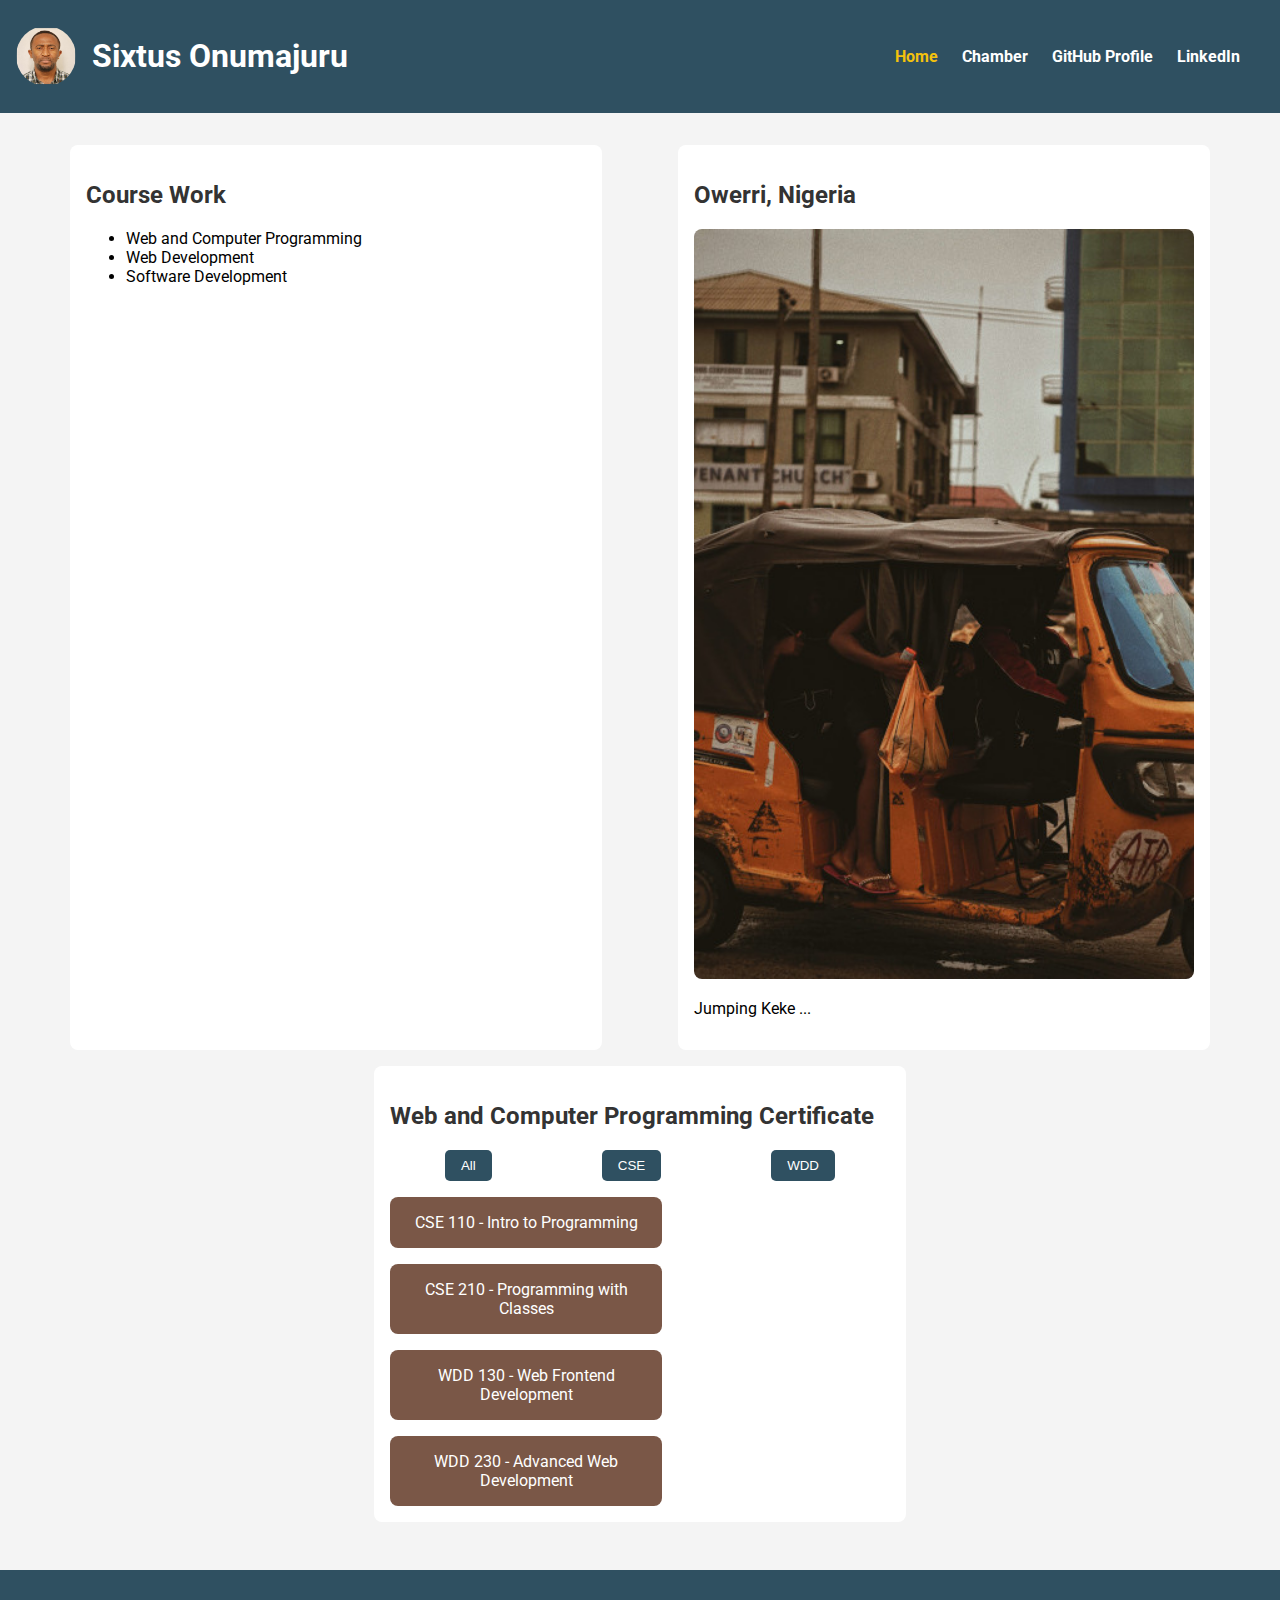
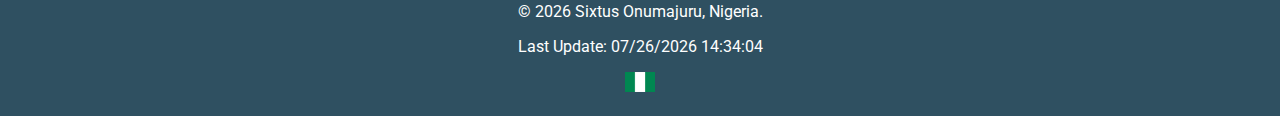
==== index.html @ 061f880b "added course home page assignment" ====
<!DOCTYPE html>
<html lang="en">
<head>
    <meta charset="UTF-8">
    <meta name="viewport" content="width=device-width, initial-scale=1.0">
    <meta name="description" content="Course homepage for Web and Computer Programming certificates.">
    <meta name="author" content="Sixtus Onumajuru">
    <title>Course Homepage - Sixtus Onumajuru</title>
    <link rel="stylesheet" href="styles/main.css">
    <link href="https://fonts.googleapis.com/css2?family=Roboto:wght@400;700&display=swap" rel="stylesheet">
    <script src="scripts/main.js" defer></script>
</head>
<body>
    <header>
        <div class="header-content">
            <img src="images/jiggy.png" alt="Profile Picture of Sixtus Onumajuru" class="profile-img">
            <h1>Sixtus Onumajuru</h1>
        </div>
        <nav>
            <ul class="nav-menu">
                <li><a href="index.html" class="active">Home</a></li>
                <li><a href="#">Chamber</a></li>
                <li><a href="https://github.com/jiggabyte">GitHub Profile</a></li>
                <li><a href="https://linkedin.com/in/sixtusonuma213">LinkedIn</a></li>
            </ul>
            <button class="menu-toggle" aria-label="Toggle Navigation">&#9776;</button>
        </nav>
    </header>
    
    <main>
        <section class="course-work">
            <h2>Course Work</h2>
            <ul>
                <li>Web and Computer Programming</li>
                <li>Web Development</li>
                <li>Software Development</li>
            </ul>
        </section>
        
        <section class="highlighted-location">
            <h2>Owerri, Nigeria</h2>
            <img src="images/keke.jpg" alt="Jumping keke in Owerri, Nigeria">
            <p>Jumping Keke ...</p>
        </section>
        
        <section class="certificate">
            <h2>Web and Computer Programming Certificate</h2>
            <div class="course-filters">
                <button id="show-all">All</button>
                <button id="show-cse">CSE</button>
                <button id="show-wdd">WDD</button>
            </div>
            <div id="course-list" class="course-list">
                <!-- Course cards generated by JavaScript -->
            </div>
        </section>
    </main>

    <footer>
        <p>&copy; <span id="currentyear"></span> Sixtus Onumajuru, Nigeria.</p>
        <p id="lastModified">Last Update: </p>
        <img src="images/naija.png" alt="Nigerian Flag">
    </footer>
</body>
</html>
---- styles/main.css ----
/* Global styles */
body {
    font-family: 'Roboto', sans-serif;
    margin: 0;
    padding: 0;
    box-sizing: border-box;
    background-color: #f4f4f4;
}

h1, h2 {
    font-weight: 700;
    color: #333;
}

/* Header styles */
header {
    background-color: #2f5061;
    padding: 1rem;
    display: flex;
    justify-content: space-between;
    align-items: center;
}

.header-content {
    display: flex;
    align-items: center;
}

.profile-img {
    width: 60px;
    height: 60px;
    border-radius: 50%;
    margin-right: 1rem;
}

h1 {
    color: white;
}

.nav-menu {
    list-style: none;
    display: flex;
    margin: 0;
}

.nav-menu li {
    margin-right: 1.5rem;
}

.nav-menu a {
    text-decoration: none;
    color: white;
    font-weight: 700;
}

.nav-menu a.active {
    color: #f4c20d;
}

.menu-toggle {
    display: none;
    background: none;
    border: none;
    color: white;
    font-size: 2rem;
}

/* Main Content */
main {
    display: flex;
    flex-wrap: wrap;
    justify-content: space-around;
    padding: 2rem;
}

.course-work, .highlighted-location, .certificate {
    background-color: white;
    padding: 1rem;
    border-radius: 8px;
    margin-bottom: 1rem;
    width: 100%;
    max-width: 500px;
}

.highlighted-location img {
    width: 100%;
    height: auto;
    border-radius: 8px;
}

/* Certificate section */
.course-filters {
    display: flex;
    justify-content: space-around;
    margin-bottom: 1rem;
}

button {
    padding: 0.5rem 1rem;
    background-color: #2f5061;
    color: white;
    border: none;
    border-radius: 5px;
}

.course-list {
    display: flex;
    flex-wrap: wrap;
    gap: 1rem;
}

.course-list div {
    padding: 1rem;
    border-radius: 8px;
    background-color: #7a5747;
    color: white;
    width: 48%;
    text-align: center;
}

/* Completed courses */
.completed {
    background-color: #aaa;
}

/* Footer styles */
footer {
    background-color: #2f5061;
    color: white;
    text-align: center;
    padding: 1rem;
}

footer img {
    width: 30px;
    height: auto;
    display: block;
    margin: 0.5rem auto;
}

/* Mobile Styles */
@media (max-width: 768px) {
    header {
        flex-direction: column;
    }

    .nav-menu {
        flex-direction: column;
        display: none;
    }

    .nav-menu.active {
        display: flex;
    }

    .menu-toggle {
        display: block;
    }

    .course-list div {
        width: 100%;
    }
}
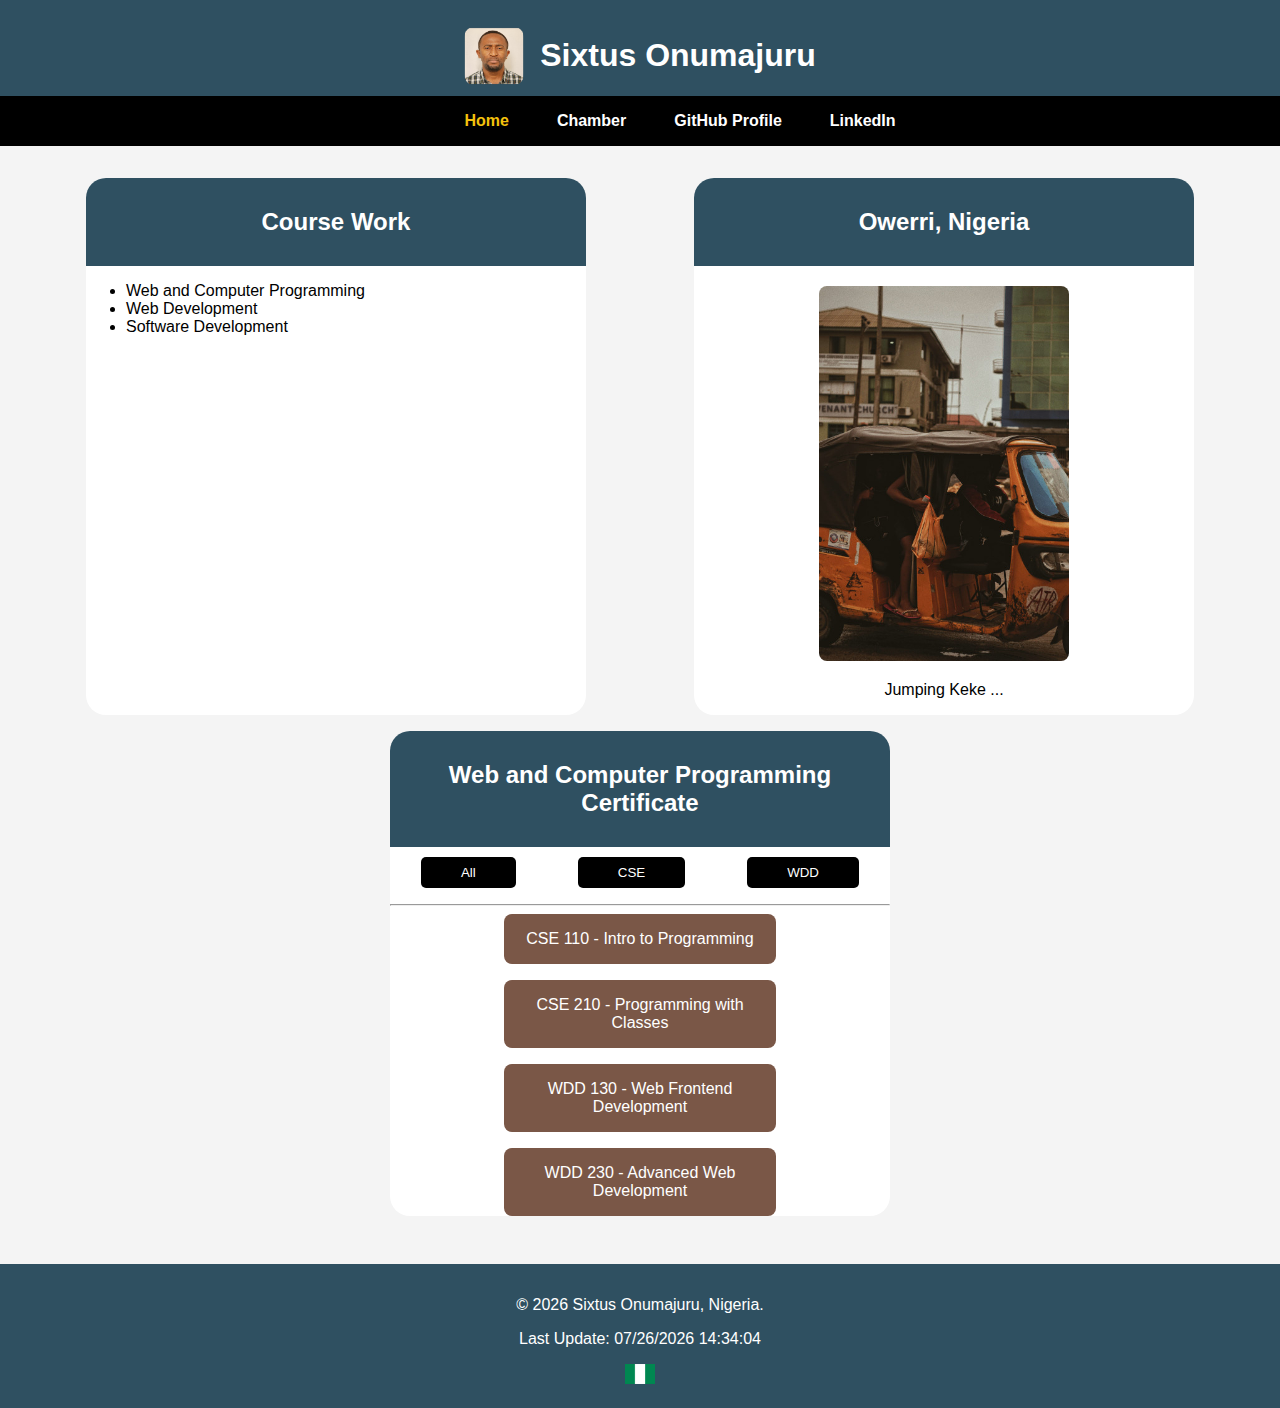
==== commit 47533d0c: "added more updates" ====
--- a/index.html
+++ b/index.html
@@ -7,7 +7,7 @@
     <meta name="author" content="Sixtus Onumajuru">
     <title>Course Homepage - Sixtus Onumajuru</title>
     <link rel="stylesheet" href="styles/main.css">
-    <link href="https://fonts.googleapis.com/css2?family=Roboto:wght@400;700&display=swap" rel="stylesheet">
+    <link href="https://fonts.googleapis.com/css2?family=Roboto:wght@400;700&display=swap" rel="preconnect">
     <script src="scripts/main.js" defer></script>
 </head>
 <body>
@@ -29,7 +29,10 @@
     
     <main>
         <section class="course-work">
-            <h2>Course Work</h2>
+            <div>
+                <h2>Course Work</h2>
+            </div>
+            
             <ul>
                 <li>Web and Computer Programming</li>
                 <li>Web Development</li>
@@ -38,18 +41,25 @@
         </section>
         
         <section class="highlighted-location">
-            <h2>Owerri, Nigeria</h2>
+            <div>
+                <h2>Owerri, Nigeria</h2>
+            </div>
+            
             <img src="images/keke.jpg" alt="Jumping keke in Owerri, Nigeria">
             <p>Jumping Keke ...</p>
         </section>
         
         <section class="certificate">
-            <h2>Web and Computer Programming Certificate</h2>
+            <div class="certificate-title">
+                <h2>Web and Computer Programming Certificate</h2>
+            </div>
+           
             <div class="course-filters">
                 <button id="show-all">All</button>
                 <button id="show-cse">CSE</button>
                 <button id="show-wdd">WDD</button>
             </div>
+            <hr>
             <div id="course-list" class="course-list">
                 <!-- Course cards generated by JavaScript -->
             </div>
--- a/styles/main.css
+++ b/styles/main.css
@@ -1,4 +1,6 @@
 /* Global styles */
+
+
 body {
     font-family: 'Roboto', sans-serif;
     margin: 0;
@@ -15,8 +17,9 @@
 /* Header styles */
 header {
     background-color: #2f5061;
-    padding: 1rem;
-    display: flex;
+    padding: 1rem 0 0 0;
+    display: flex;
+    flex-direction: column;
     justify-content: space-between;
     align-items: center;
 }
@@ -29,22 +32,30 @@
 .profile-img {
     width: 60px;
     height: 60px;
-    border-radius: 50%;
+    border-radius: 20%;
     margin-right: 1rem;
 }
 
 h1 {
     color: white;
+}
+
+nav {
+    width: 100%;
 }
 
 .nav-menu {
     list-style: none;
     display: flex;
     margin: 0;
+    justify-content: center;
+    align-items: center;
+    width: 100%;
+    background-color: #000000;
 }
 
 .nav-menu li {
-    margin-right: 1.5rem;
+    margin: 1rem 1.5rem 1rem 1.5rem;
 }
 
 .nav-menu a {
@@ -73,19 +84,39 @@
     padding: 2rem;
 }
 
+
+.course-work div, .highlighted-location div, .certificate-title {
+    background-color: #2f5061;
+    padding: 10px;
+    margin-bottom: 0;    
+    max-width: auto;
+    border-top-left-radius: 20px;
+    border-top-right-radius: 20px;
+}
+
+.course-work h2, .highlighted-location h2, .certificate-title h2 {
+    text-align: center;
+    color: #ffffff;
+}
+
 .course-work, .highlighted-location, .certificate {
     background-color: white;
-    padding: 1rem;
-    border-radius: 8px;
+    border-radius: 20px;
     margin-bottom: 1rem;
     width: 100%;
     max-width: 500px;
 }
 
 .highlighted-location img {
-    width: 100%;
-    height: auto;
+    display: block;
+    width: 50%;
+    height: 70%;
+    margin: 20px auto;
     border-radius: 8px;
+}
+
+.highlighted-location p {
+    text-align: center;
 }
 
 /* Certificate section */
@@ -96,17 +127,19 @@
 }
 
 button {
-    padding: 0.5rem 1rem;
-    background-color: #2f5061;
+    padding: 0.5rem 2.5rem;
+    background-color: #000000;
     color: white;
     border: none;
     border-radius: 5px;
+    margin-top: 10px;
 }
 
 .course-list {
     display: flex;
     flex-wrap: wrap;
     gap: 1rem;
+    justify-content: center;
 }
 
 .course-list div {
@@ -120,7 +153,7 @@
 
 /* Completed courses */
 .completed {
-    background-color: #aaa;
+    background-color: green;
 }
 
 /* Footer styles */
@@ -149,6 +182,10 @@
         display: none;
     }
 
+    ul {
+        padding-left: 0!important;
+    }
+
     .nav-menu.active {
         display: flex;
     }
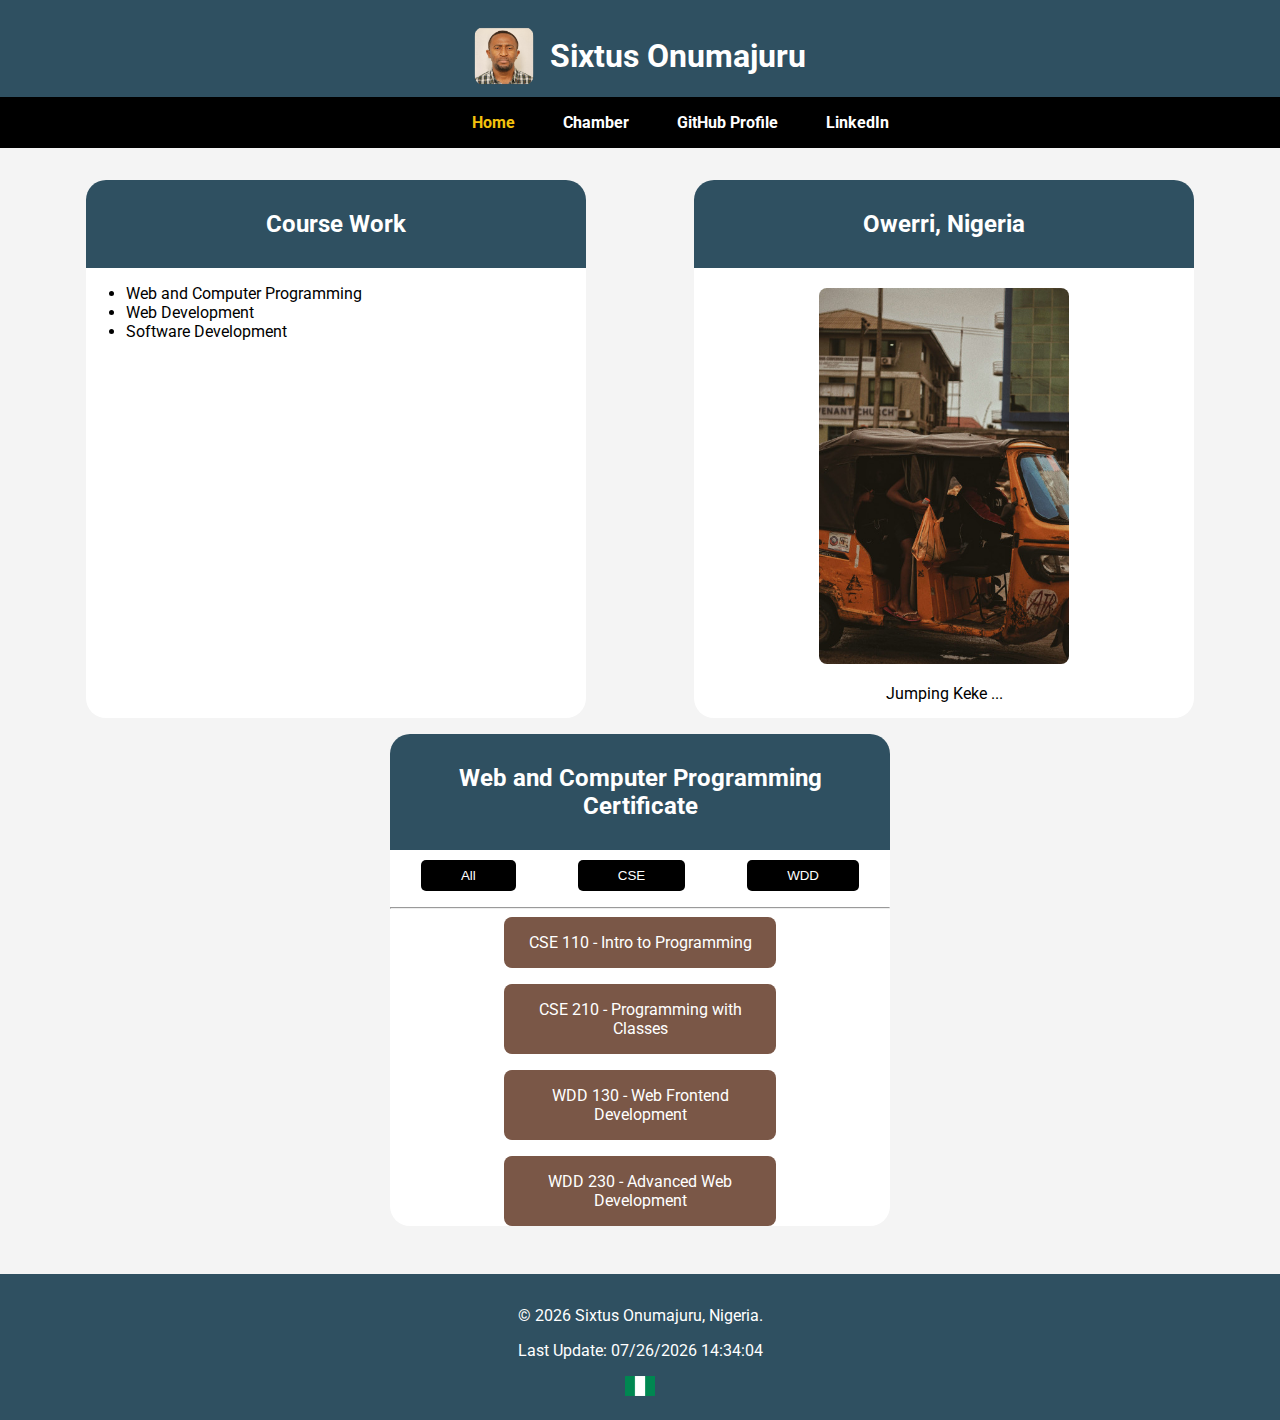
==== commit 61bd0e9a: "added bug css fix" ====
--- a/index.html
+++ b/index.html
@@ -7,7 +7,8 @@
     <meta name="author" content="Sixtus Onumajuru">
     <title>Course Homepage - Sixtus Onumajuru</title>
     <link rel="stylesheet" href="styles/main.css">
-    <link href="https://fonts.googleapis.com/css2?family=Roboto:wght@400;700&display=swap" rel="preconnect">
+    <link rel="preconnect"  href="https://fonts.googleapis.com" crossorigin>
+    <link rel="stylesheet"  href="https://fonts.googleapis.com/css2?family=Roboto:wght@400;700&display=swap">
     <script src="scripts/main.js" defer></script>
 </head>
 <body>
